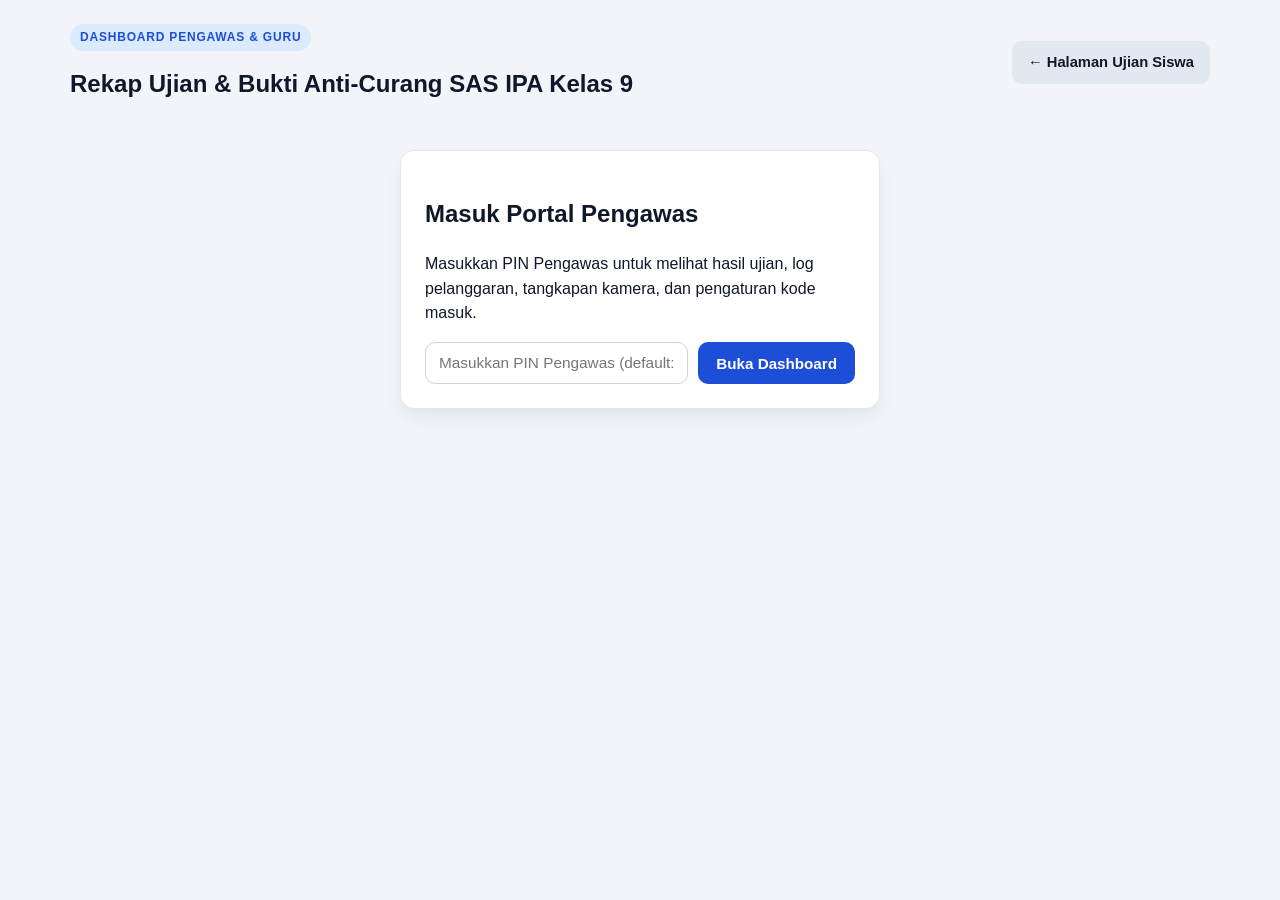
==== pengawas.html @ 6d98cfb7 "Initial commit: Aplikasi Ujian Anti-Curang SAS IPA Kelas 9" ====
<!DOCTYPE html>
<html lang="id">
<head>
  <meta charset="UTF-8" />
  <meta name="viewport" content="width=device-width, initial-scale=1.0" />
  <title>Portal Pengawas — SAS IPA Kelas 9</title>
  <link rel="stylesheet" href="css/styles.css" />
</head>
<body class="pengawas-body">
  <div class="pengawas-shell">
    <header class="pengawas-header">
      <div>
        <span class="hero-badge">DASHBOARD PENGAWAS & GURU</span>
        <h1>Rekap Ujian & Bukti Anti-Curang SAS IPA Kelas 9</h1>
      </div>
      <div class="header-actions">
        <a href="index.html" class="btn-secondary">← Halaman Ujian Siswa</a>
      </div>
    </header>

    <!-- Gate PIN Pengawas -->
    <section id="pin-gate" class="card pin-gate-card">
      <h2>Masuk Portal Pengawas</h2>
      <p>Masukkan PIN Pengawas untuk melihat hasil ujian, log pelanggaran, tangkapan kamera, dan pengaturan kode masuk.</p>
      <form id="pin-form" class="pin-form">
        <input type="password" id="teacher-pin-input" placeholder="Masukkan PIN Pengawas (default: GURU2026)" required />
        <button type="submit" class="btn-primary">Buka Dashboard</button>
      </form>
      <div id="pin-error" class="alert-error hidden mt-8"></div>
    </section>

    <!-- Konten Dashboard Pengawas -->
    <section id="dashboard-content" class="hidden">
      <!-- Pengaturan Ujian -->
      <div class="card config-card">
        <div class="card-header-inline">
          <h2>⚙️ Pengaturan Kode Masuk & Ujian</h2>
          <div class="toolbar-btns">
            <button type="button" id="btn-refresh-data" class="btn-outline-sm">↻ Muat Ulang</button>
            <button type="button" id="btn-export-csv" class="btn-primary btn-sm">⬇ Unduh Rekap CSV</button>
            <button type="button" id="btn-clear-data" class="btn-danger-sm">🗑 Hapus Data Uji Coba</button>
          </div>
        </div>
        <form id="config-form" class="config-grid">
          <div class="form-group">
            <label for="cfg-exam-code">Kode Masuk Siswa</label>
            <input type="text" id="cfg-exam-code" required style="text-transform: uppercase;" />
          </div>
          <div class="form-group">
            <label for="cfg-duration">Durasi (Menit)</label>
            <input type="number" id="cfg-duration" min="5" max="240" required />
          </div>
          <div class="form-group">
            <label for="cfg-show-score">Tampilkan Nilai ke Siswa</label>
            <select id="cfg-show-score">
              <option value="true">Ya, Tampilkan setelah selesai</option>
              <option value="false">Tidak, Hanya Pengawas yang melihat</option>
            </select>
          </div>
          <div class="form-group cfg-submit-wrap">
            <button type="submit" class="btn-secondary">Simpan Pengaturan</button>
          </div>
        </form>
        <div id="cfg-msg" class="mt-8"></div>
      </div>

      <!-- Statistik Ringkas -->
      <div class="stats-row">
        <div class="stat-card">
          <span>Total Peserta Mengumpulkan</span>
          <strong id="stat-total">0</strong>
        </div>
        <div class="stat-card">
          <span>Rata-rata Nilai</span>
          <strong id="stat-avg">0</strong>
        </div>
        <div class="stat-card">
          <span>Peserta Pernah Keluar Tab</span>
          <strong id="stat-warned">0</strong>
        </div>
        <div class="stat-card danger">
          <span>Dihentikan Otomatis (3x Curang)</span>
          <strong id="stat-autosubmitted">0</strong>
        </div>
      </div>

      <!-- Tabel Peserta -->
      <div class="card table-card">
        <h2>📊 Daftar Hasil & Pengawasan Peserta</h2>
        <div class="table-wrap">
          <table class="data-table">
            <thead>
              <tr>
                <th>No</th>
                <th>Nama</th>
                <th>Kelas</th>
                <th>Nilai</th>
                <th>Terjawab</th>
                <th>Pelanggaran</th>
                <th>Peringatan Kamera</th>
                <th>Status</th>
                <th>Bukti</th>
              </tr>
            </thead>
            <tbody id="submissions-tbody"></tbody>
          </table>
        </div>
      </div>
    </section>
  </div>

  <!-- Modal Detail Siswa -->
  <div id="detail-modal" class="modal-backdrop hidden">
    <div class="modal-card modal-lg">
      <div class="zoom-header">
        <h3 id="detail-title">Detail Pengawasan Siswa</h3>
        <button type="button" id="btn-close-detail" class="btn-outline-sm">✕ Tutup</button>
      </div>
      <div id="detail-body" class="detail-body"></div>
    </div>
  </div>

  <script type="module" src="js/pengawas.js"></script>
</body>
</html>
---- css/styles.css ----
:root {
  --bg: #f1f5f9;
  --surface: #ffffff;
  --surface-alt: #f8fafc;
  --border: #e2e8f0;
  --text: #0f172a;
  --text-muted: #475569;
  --primary: #1d4ed8;
  --primary-hover: #1e40af;
  --primary-soft: #dbeafe;
  --success: #15803d;
  --success-soft: #dcfce7;
  --warning: #b45309;
  --warning-soft: #fef3c7;
  --danger: #b91c1c;
  --danger-soft: #fee2e2;
  --shadow: 0 10px 25px -5px rgba(15, 23, 42, 0.08), 0 4px 10px -4px rgba(15, 23, 42, 0.04);
  --radius: 14px;
}

* {
  box-sizing: border-box;
}

body {
  margin: 0;
  font-family: "Inter", -apple-system, BlinkMacSystemFont, "Segoe UI", Roboto, sans-serif;
  background: var(--bg);
  color: var(--text);
  line-height: 1.55;
}

.hidden {
  display: none !important;
}

.mt-8 {
  margin-top: 8px;
}

.no-select {
  user-select: none;
  -webkit-user-select: none;
}

/* Buttons */
button, .btn-primary, .btn-secondary, .btn-outline-sm, .btn-danger-sm {
  font-family: inherit;
  cursor: pointer;
  border-radius: 10px;
  font-weight: 600;
  transition: all 0.16s ease;
  text-decoration: none;
  display: inline-flex;
  align-items: center;
  justify-content: center;
  gap: 6px;
}

.btn-primary {
  background: var(--primary);
  color: #fff;
  border: none;
  padding: 11px 18px;
  font-size: 0.95rem;
}
.btn-primary:hover { background: var(--primary-hover); }
.btn-primary:disabled { opacity: 0.55; cursor: not-allowed; }

.btn-lg { padding: 14px 22px; font-size: 1rem; }
.btn-sm { padding: 8px 14px; font-size: 0.85rem; }
.btn-block { width: 100%; }

.btn-secondary {
  background: #e2e8f0;
  color: var(--text);
  border: none;
  padding: 10px 16px;
  font-size: 0.92rem;
}
.btn-secondary:hover { background: #cbd5e1; }

.btn-outline-sm {
  background: #fff;
  color: var(--text);
  border: 1px solid var(--border);
  padding: 7px 12px;
  font-size: 0.84rem;
}
.btn-outline-sm:hover { background: var(--surface-alt); border-color: #94a3b8; }

.btn-danger-sm {
  background: var(--danger);
  color: #fff;
  border: none;
  padding: 8px 14px;
  font-size: 0.85rem;
}
.btn-danger-sm:hover { background: #991b1b; }

/* Card */
.card {
  background: var(--surface);
  border: 1px solid var(--border);
  border-radius: var(--radius);
  box-shadow: var(--shadow);
  padding: 24px;
}

/* =========================================================
   LOGIN VIEW
========================================================= */
.login-shell {
  max-width: 1140px;
  margin: 0 auto;
  padding: 28px 20px 48px;
}

.exam-hero {
  background: linear-gradient(135deg, #0f172a 0%, #1e3a8a 100%);
  color: #fff;
  border-radius: 18px;
  padding: 28px 32px;
  margin-bottom: 24px;
  box-shadow: var(--shadow);
}

.hero-badge {
  display: inline-block;
  background: rgba(255, 255, 255, 0.16);
  color: #e0f2fe;
  font-size: 0.75rem;
  font-weight: 700;
  letter-spacing: 0.8px;
  padding: 4px 10px;
  border-radius: 999px;
  margin-bottom: 10px;
}

.exam-hero h1 {
  margin: 0 0 6px;
  font-size: 1.75rem;
}

.hero-sub {
  margin: 0 0 16px;
  color: #cbd5e1;
  font-size: 1rem;
}

.hero-chips {
  display: flex;
  flex-wrap: wrap;
  gap: 10px;
}

.hero-chips span {
  background: rgba(255, 255, 255, 0.12);
  border: 1px solid rgba(255, 255, 255, 0.2);
  padding: 6px 12px;
  border-radius: 999px;
  font-size: 0.84rem;
  font-weight: 500;
}

.login-grid {
  display: grid;
  grid-template-columns: 1.12fr 0.88fr;
  gap: 24px;
  align-items: start;
}

.card-header h2 {
  margin: 0 0 4px;
  font-size: 1.25rem;
}
.card-header p {
  margin: 0 0 18px;
  color: var(--text-muted);
  font-size: 0.92rem;
}

.form-group {
  margin-bottom: 16px;
}

.form-group label {
  display: block;
  font-weight: 600;
  font-size: 0.9rem;
  margin-bottom: 6px;
}

.req { color: var(--danger); }

.form-group input,
.form-group select {
  width: 100%;
  padding: 11px 13px;
  border: 1.5px solid #cbd5e1;
  border-radius: 10px;
  font-size: 0.96rem;
  font-family: inherit;
  background: #fff;
  color: var(--text);
}

.form-group input:focus,
.form-group select:focus {
  outline: none;
  border-color: var(--primary);
  box-shadow: 0 0 0 3px rgba(29, 78, 216, 0.14);
}

.hint {
  display: block;
  margin-top: 5px;
  color: var(--text-muted);
  font-size: 0.82rem;
}

.rules-box {
  background: #fffbeb;
  border: 1px solid #fde68a;
  border-radius: 12px;
  padding: 14px 16px;
  margin: 16px 0;
}

.rules-box h3 {
  margin: 0 0 8px;
  font-size: 0.95rem;
  color: #92400e;
}

.rules-box ul {
  margin: 0;
  padding-left: 18px;
  font-size: 0.86rem;
  color: #78350f;
}

.rules-box li + li {
  margin-top: 5px;
}

.form-check {
  display: flex;
  align-items: flex-start;
  gap: 10px;
  margin: 14px 0 18px;
  font-size: 0.88rem;
}
.form-check input {
  margin-top: 4px;
  width: 18px;
  height: 18px;
  accent-color: var(--primary);
}

.alert-error {
  background: var(--danger-soft);
  color: var(--danger);
  border: 1px solid #fecaca;
  padding: 10px 14px;
  border-radius: 10px;
  font-size: 0.9rem;
  font-weight: 500;
  margin-bottom: 14px;
}

.alert-success {
  background: var(--success-soft);
  color: var(--success);
  border: 1px solid #bbf7d0;
  padding: 10px 14px;
  border-radius: 10px;
  font-size: 0.9rem;
  font-weight: 500;
}

.login-footer-links {
  margin-top: 16px;
  text-align: center;
  border-top: 1px solid var(--border);
  padding-top: 14px;
}

.teacher-link {
  color: var(--text-muted);
  font-size: 0.86rem;
  text-decoration: none;
  font-weight: 600;
}
.teacher-link:hover { color: var(--primary); text-decoration: underline; }

/* Setup Camera Box */
.camera-preview-box {
  position: relative;
  background: #0f172a;
  border-radius: 12px;
  overflow: hidden;
  aspect-ratio: 4 / 3;
  display: flex;
  align-items: center;
  justify-content: center;
  margin-bottom: 18px;
}

.camera-preview-box video {
  width: 100%;
  height: 100%;
  object-fit: cover;
  transform: scaleX(-1);
}

.camera-placeholder {
  position: absolute;
  inset: 0;
  display: flex;
  flex-direction: column;
  align-items: center;
  justify-content: center;
  color: #e2e8f0;
  text-align: center;
  padding: 20px;
  background: rgba(15, 23, 42, 0.92);
}

.cam-icon {
  font-size: 2.4rem;
  margin-bottom: 8px;
}

.cam-live-badge {
  position: absolute;
  top: 12px;
  left: 12px;
  background: rgba(15, 23, 42, 0.78);
  color: #fff;
  padding: 4px 10px;
  border-radius: 999px;
  font-size: 0.75rem;
  font-weight: 700;
  display: inline-flex;
  align-items: center;
  gap: 6px;
}

.rec-dot {
  width: 8px;
  height: 8px;
  border-radius: 50%;
  background: #ef4444;
  display: inline-block;
  animation: pulseDot 1.2s infinite;
}

@keyframes pulseDot {
  0%, 100% { opacity: 1; transform: scale(1); }
  50% { opacity: 0.4; transform: scale(0.8); }
}

.check-status-list {
  display: flex;
  flex-direction: column;
  gap: 12px;
}

.check-item {
  display: flex;
  align-items: center;
  gap: 12px;
  background: var(--surface-alt);
  border: 1px solid var(--border);
  border-radius: 10px;
  padding: 11px 13px;
}

.check-item > div {
  flex: 1;
}

.check-item strong {
  display: block;
  font-size: 0.9rem;
}

.check-item small {
  color: var(--text-muted);
  font-size: 0.8rem;
}

.status-pill {
  font-size: 0.74rem;
  font-weight: 700;
  padding: 4px 9px;
  border-radius: 999px;
  white-space: nowrap;
}
.status-pill.pending { background: var(--warning-soft); color: var(--warning); }
.status-pill.ready { background: var(--success-soft); color: var(--success); }
.status-pill.error { background: var(--danger-soft); color: var(--danger); }

/* =========================================================
   EXAM VIEW
========================================================= */
.exam-topbar {
  position: sticky;
  top: 0;
  z-index: 50;
  background: #0f172a;
  color: #fff;
  padding: 12px 22px;
  display: flex;
  align-items: center;
  justify-content: space-between;
  gap: 16px;
  box-shadow: 0 4px 12px rgba(15, 23, 42, 0.2);
}

.topbar-left {
  display: flex;
  align-items: center;
  gap: 14px;
}

.brand-mini {
  background: var(--primary);
  color: #fff;
  font-weight: 800;
  font-size: 0.85rem;
  padding: 6px 10px;
  border-radius: 8px;
  letter-spacing: 0.5px;
}

.student-badge {
  display: flex;
  flex-direction: column;
  line-height: 1.2;
}
.student-badge strong { font-size: 0.95rem; }
.student-badge span { font-size: 0.78rem; color: #94a3b8; }

.topbar-center {
  display: flex;
  align-items: center;
  gap: 12px;
}

.violation-pill {
  padding: 7px 14px;
  border-radius: 999px;
  font-size: 0.86rem;
  display: inline-flex;
  align-items: center;
  gap: 6px;
  font-weight: 600;
}
.violation-pill.level-0 { background: rgba(22, 163, 74, 0.2); color: #86efac; border: 1px solid rgba(134, 239, 172, 0.35); }
.violation-pill.level-1 { background: rgba(234, 179, 8, 0.25); color: #fde047; border: 1px solid rgba(253, 224, 71, 0.5); }
.violation-pill.level-2 { background: rgba(239, 68, 68, 0.35); color: #fecaca; border: 1px solid #f87171; animation: pulseDot 1s infinite; }

.timer-pill {
  background: rgba(255, 255, 255, 0.12);
  border: 1px solid rgba(255, 255, 255, 0.2);
  padding: 7px 14px;
  border-radius: 999px;
  display: inline-flex;
  align-items: center;
  gap: 6px;
  font-size: 0.95rem;
}
.timer-pill.urgent {
  background: #dc2626;
  border-color: #fca5a5;
}

.topbar-right {
  display: flex;
  align-items: center;
  gap: 10px;
}

.exam-workspace {
  max-width: 1280px;
  margin: 22px auto;
  padding: 0 20px 36px;
  display: grid;
  grid-template-columns: 1fr 330px;
  gap: 22px;
  align-items: start;
}

.question-panel {
  padding: 26px 28px;
}

.question-header {
  display: flex;
  align-items: center;
  justify-content: space-between;
  border-bottom: 1px solid var(--border);
  padding-bottom: 14px;
  margin-bottom: 20px;
}

.q-meta {
  display: flex;
  align-items: center;
  gap: 10px;
}

.q-number-badge {
  background: var(--primary-soft);
  color: var(--primary);
  font-weight: 800;
  padding: 6px 12px;
  border-radius: 8px;
  font-size: 0.92rem;
}

.q-chapter-badge {
  background: var(--surface-alt);
  color: var(--text-muted);
  border: 1px solid var(--border);
  font-weight: 600;
  padding: 5px 10px;
  border-radius: 8px;
  font-size: 0.82rem;
}

.btn-flag {
  background: #fff;
  border: 1.5px solid #cbd5e1;
  color: var(--text-muted);
  padding: 7px 12px;
  font-size: 0.84rem;
}
.btn-flag.flagged {
  background: var(--warning-soft);
  border-color: #f59e0b;
  color: #92400e;
}

.q-text {
  font-size: 1.08rem;
  font-weight: 500;
  margin: 0 0 18px;
  color: var(--text);
}

.q-image-container {
  background: var(--surface-alt);
  border: 1px solid var(--border);
  border-radius: 12px;
  padding: 14px;
  margin-bottom: 20px;
  text-align: center;
}

.q-image-note {
  font-size: 0.82rem;
  font-weight: 600;
  color: var(--primary);
  margin-bottom: 8px;
}

.q-image-container img {
  max-width: 100%;
  max-height: 360px;
  object-fit: contain;
  border-radius: 8px;
  display: block;
  margin: 0 auto 10px;
  background: #fff;
}

.btn-zoom-img {
  background: #fff;
  border: 1px solid var(--border);
  color: var(--text-muted);
  padding: 6px 12px;
  font-size: 0.82rem;
}
.btn-zoom-img:hover { color: var(--primary); border-color: var(--primary); }

.q-options {
  display: flex;
  flex-direction: column;
  gap: 11px;
}

.option-btn {
  display: flex;
  align-items: flex-start;
  gap: 14px;
  text-align: left;
  width: 100%;
  padding: 14px 16px;
  background: #fff;
  border: 1.5px solid var(--border);
  border-radius: 12px;
  font-size: 0.98rem;
  font-weight: 400;
  color: var(--text);
  justify-content: flex-start;
}

.option-btn:hover {
  border-color: #93c5fd;
  background: #f8fafc;
}

.option-btn.selected {
  border-color: var(--primary);
  background: #eff6ff;
  box-shadow: 0 0 0 2px rgba(29, 78, 216, 0.14);
}

.opt-letter {
  width: 30px;
  height: 30px;
  min-width: 30px;
  border-radius: 8px;
  background: var(--surface-alt);
  border: 1px solid #cbd5e1;
  display: inline-flex;
  align-items: center;
  justify-content: center;
  font-weight: 700;
  font-size: 0.9rem;
}

.option-btn.selected .opt-letter {
  background: var(--primary);
  border-color: var(--primary);
  color: #fff;
}

.question-footer {
  display: flex;
  align-items: center;
  justify-content: space-between;
  margin-top: 26px;
  padding-top: 18px;
  border-top: 1px solid var(--border);
}

.progress-text {
  font-size: 0.9rem;
  font-weight: 600;
  color: var(--text-muted);
}

/* Sidebar */
.exam-sidebar {
  display: flex;
  flex-direction: column;
  gap: 18px;
  position: sticky;
  top: 76px;
}

.proctor-widget {
  padding: 14px;
}

.proctor-widget-header {
  display: flex;
  align-items: center;
  justify-content: space-between;
  margin-bottom: 10px;
  font-size: 0.78rem;
  font-weight: 700;
}

.live-indicator {
  display: inline-flex;
  align-items: center;
  gap: 6px;
  color: var(--danger);
}

.snap-count {
  color: var(--text-muted);
  background: var(--surface-alt);
  padding: 2px 8px;
  border-radius: 999px;
  border: 1px solid var(--border);
}

.proctor-video-wrap {
  position: relative;
  border-radius: 10px;
  overflow: hidden;
  background: #0f172a;
  aspect-ratio: 4 / 3;
}

.proctor-video-wrap video {
  width: 100%;
  height: 100%;
  object-fit: cover;
  transform: scaleX(-1);
}

.camera-alert-banner {
  position: absolute;
  bottom: 0;
  left: 0;
  right: 0;
  background: rgba(185, 28, 28, 0.92);
  color: #fff;
  font-size: 0.76rem;
  font-weight: 600;
  padding: 6px 8px;
  text-align: center;
}

.proctor-status-bar {
  margin-top: 8px;
  font-size: 0.8rem;
  font-weight: 600;
}
.proctor-ok { color: var(--success); }
.proctor-warn { color: var(--danger); }

.nav-widget {
  padding: 16px;
}
.nav-header h3 {
  margin: 0 0 12px;
  font-size: 0.95rem;
}

.question-nav-grid {
  display: grid;
  grid-template-columns: repeat(5, 1fr);
  gap: 7px;
}

.nav-num-btn {
  padding: 8px 0;
  border-radius: 8px;
  border: 1px solid var(--border);
  background: #fff;
  font-size: 0.84rem;
  font-weight: 700;
  color: var(--text);
}
.nav-num-btn:hover { border-color: var(--primary); }
.nav-num-btn.answered { background: var(--primary); color: #fff; border-color: var(--primary); }
.nav-num-btn.flagged { background: #f59e0b; color: #fff; border-color: #d97706; }
.nav-num-btn.current { box-shadow: 0 0 0 2.5px #0f172a; }

.nav-legend {
  display: flex;
  justify-content: space-between;
  margin-top: 12px;
  padding-top: 10px;
  border-top: 1px solid var(--border);
  font-size: 0.76rem;
  color: var(--text-muted);
}

.dot {
  display: inline-block;
  width: 10px;
  height: 10px;
  border-radius: 3px;
  margin-right: 4px;
}
.dot.answered { background: var(--primary); }
.dot.flagged { background: #f59e0b; }
.dot.empty { background: #fff; border: 1px solid #cbd5e1; }

/* =========================================================
   VIOLATION OVERLAY & MODALS
========================================================= */
.violation-overlay {
  position: fixed;
  inset: 0;
  z-index: 9999;
  background: rgba(127, 29, 29, 0.95);
  display: flex;
  align-items: center;
  justify-content: center;
  padding: 20px;
  backdrop-filter: blur(6px);
}

.violation-modal {
  background: #fff;
  border-radius: 20px;
  max-width: 520px;
  width: 100%;
  padding: 32px 28px;
  text-align: center;
  box-shadow: 0 25px 50px rgba(0, 0, 0, 0.45);
  border: 4px solid #ef4444;
}

.siren-pulse {
  font-size: 3.4rem;
  margin-bottom: 8px;
  animation: pulseDot 0.7s infinite;
}

.violation-modal h2 {
  margin: 0 0 10px;
  color: var(--danger);
  font-size: 1.5rem;
}

.violation-msg {
  color: var(--text);
  font-size: 1rem;
  margin: 0 0 18px;
}

.violation-counter-big {
  display: inline-block;
  background: var(--danger-soft);
  color: var(--danger);
  border: 1px solid #fca5a5;
  padding: 10px 20px;
  border-radius: 12px;
  font-size: 1.15rem;
  font-weight: 700;
  margin-bottom: 14px;
}

.violation-warning-note {
  font-size: 0.9rem;
  color: var(--text-muted);
  margin: 0 0 22px;
}

.btn-ack-alarm {
  background: var(--danger);
  color: #fff;
  border: none;
  padding: 14px 24px;
  font-size: 1rem;
  width: 100%;
  border-radius: 12px;
}
.btn-ack-alarm:hover { background: #991b1b; }

.modal-backdrop {
  position: fixed;
  inset: 0;
  z-index: 9000;
  background: rgba(15, 23, 42, 0.72);
  display: flex;
  align-items: center;
  justify-content: center;
  padding: 20px;
}

.modal-card {
  background: #fff;
  border-radius: 16px;
  padding: 24px;
  max-width: 460px;
  width: 100%;
  box-shadow: var(--shadow);
}
.modal-card.modal-lg {
  max-width: 820px;
  max-height: 90vh;
  overflow-y: auto;
}

.modal-actions {
  display: flex;
  justify-content: flex-end;
  gap: 10px;
  margin-top: 20px;
}

.zoom-modal-card {
  background: #fff;
  border-radius: 16px;
  padding: 18px;
  max-width: 920px;
  max-height: 92vh;
  width: 100%;
  display: flex;
  flex-direction: column;
  gap: 12px;
}

.zoom-header {
  display: flex;
  align-items: center;
  justify-content: space-between;
}

.zoom-modal-card img {
  max-width: 100%;
  max-height: 78vh;
  object-fit: contain;
}

/* =========================================================
   RESULT VIEW
========================================================= */
.result-shell {
  max-width: 860px;
  margin: 32px auto;
  padding: 0 20px 48px;
}

.result-banner {
  border-radius: 14px;
  padding: 24px;
  text-align: center;
  margin-bottom: 22px;
}
.result-banner.success { background: var(--success-soft); color: #14532d; border: 1px solid #bbf7d0; }
.result-banner.violation { background: var(--danger-soft); color: #7f1d1d; border: 1px solid #fecaca; }

.result-icon { font-size: 2.8rem; margin-bottom: 6px; }
.result-banner h1 { margin: 0 0 6px; font-size: 1.55rem; }
.result-banner p { margin: 0; font-size: 0.96rem; }

.result-summary-grid {
  display: grid;
  grid-template-columns: repeat(3, 1fr);
  gap: 12px;
  margin-bottom: 22px;
}

.summary-box {
  background: var(--surface-alt);
  border: 1px solid var(--border);
  border-radius: 12px;
  padding: 14px;
}
.summary-box span { display: block; font-size: 0.78rem; color: var(--text-muted); margin-bottom: 4px; }
.summary-box strong { font-size: 1rem; color: var(--text); }
.score-highlight { font-size: 1.4rem !important; color: var(--primary) !important; }

.result-log-section h3 { margin: 0 0 10px; font-size: 1.05rem; }

.res-log-list {
  display: flex;
  flex-direction: column;
  gap: 8px;
  margin-bottom: 16px;
}

.log-item {
  background: var(--surface-alt);
  border-left: 4px solid var(--primary);
  padding: 9px 12px;
  border-radius: 6px;
  font-size: 0.86rem;
}
.log-item.danger { border-left-color: var(--danger); background: #fef2f2; }
.log-item.warn { border-left-color: #f59e0b; background: #fffbeb; }

.res-snapshots-grid {
  display: grid;
  grid-template-columns: repeat(auto-fill, minmax(150px, 1fr));
  gap: 10px;
}

.snap-thumb {
  border: 1px solid var(--border);
  border-radius: 10px;
  overflow: hidden;
  background: #fff;
  font-size: 0.74rem;
}
.snap-thumb img {
  width: 100%;
  aspect-ratio: 4 / 3;
  object-fit: cover;
  display: block;
}
.snap-thumb div {
  padding: 6px 8px;
  color: var(--text-muted);
}

.result-actions {
  display: flex;
  justify-content: space-between;
  align-items: center;
  margin-top: 22px;
  padding-top: 16px;
  border-top: 1px solid var(--border);
}

/* =========================================================
   PENGAWAS / TEACHER PORTAL
========================================================= */
.pengawas-shell {
  max-width: 1180px;
  margin: 0 auto;
  padding: 24px 20px 56px;
}

.pengawas-header {
  display: flex;
  align-items: center;
  justify-content: space-between;
  gap: 16px;
  margin-bottom: 22px;
}
.pengawas-header h1 { margin: 4px 0 0; font-size: 1.5rem; }
.pengawas-header .hero-badge { background: var(--primary-soft); color: var(--primary); }

.pin-gate-card {
  max-width: 480px;
  margin: 48px auto;
}
.pin-form {
  display: flex;
  gap: 10px;
  margin-top: 14px;
}
.pin-form input {
  flex: 1;
  padding: 11px 13px;
  border: 1.5px solid #cbd5e1;
  border-radius: 10px;
  font-size: 0.96rem;
}

.card-header-inline {
  display: flex;
  align-items: center;
  justify-content: space-between;
  flex-wrap: wrap;
  gap: 12px;
  margin-bottom: 16px;
}
.card-header-inline h2 { margin: 0; font-size: 1.15rem; }
.toolbar-btns { display: flex; gap: 8px; flex-wrap: wrap; }

.config-grid {
  display: grid;
  grid-template-columns: repeat(4, 1fr);
  gap: 14px;
  align-items: end;
}
.cfg-submit-wrap { margin-bottom: 16px; }

.stats-row {
  display: grid;
  grid-template-columns: repeat(4, 1fr);
  gap: 14px;
  margin: 18px 0;
}
.stat-card {
  background: #fff;
  border: 1px solid var(--border);
  border-radius: 12px;
  padding: 16px;
  box-shadow: var(--shadow);
}
.stat-card span { display: block; font-size: 0.8rem; color: var(--text-muted); }
.stat-card strong { font-size: 1.6rem; color: var(--text); }
.stat-card.danger strong { color: var(--danger); }

.table-card h2 { margin: 0 0 14px; font-size: 1.15rem; }
.table-wrap { overflow-x: auto; }

.data-table {
  width: 100%;
  border-collapse: collapse;
  font-size: 0.9rem;
}
.data-table th, .data-table td {
  text-align: left;
  padding: 11px 12px;
  border-bottom: 1px solid var(--border);
}
.data-table th {
  background: var(--surface-alt);
  font-weight: 700;
  color: var(--text-muted);
  font-size: 0.82rem;
}

.badge-ok { background: var(--success-soft); color: var(--success); padding: 3px 9px; border-radius: 999px; font-size: 0.78rem; font-weight: 700; }
.badge-warn { background: var(--warning-soft); color: var(--warning); padding: 3px 9px; border-radius: 999px; font-size: 0.78rem; font-weight: 700; }
.badge-danger { background: var(--danger-soft); color: var(--danger); padding: 3px 9px; border-radius: 999px; font-size: 0.78rem; font-weight: 700; }

.detail-body { margin-top: 14px; }

@media (max-width: 960px) {
  .login-grid { grid-template-columns: 1fr; }
  .exam-workspace { grid-template-columns: 1fr; }
  .exam-sidebar { position: static; }
  .config-grid, .stats-row { grid-template-columns: repeat(2, 1fr); }
  .result-summary-grid { grid-template-columns: repeat(2, 1fr); }
}

@media (max-width: 600px) {
  .exam-topbar { flex-wrap: wrap; padding: 10px 14px; }
  .config-grid, .stats-row, .result-summary-grid { grid-template-columns: 1fr; }
}
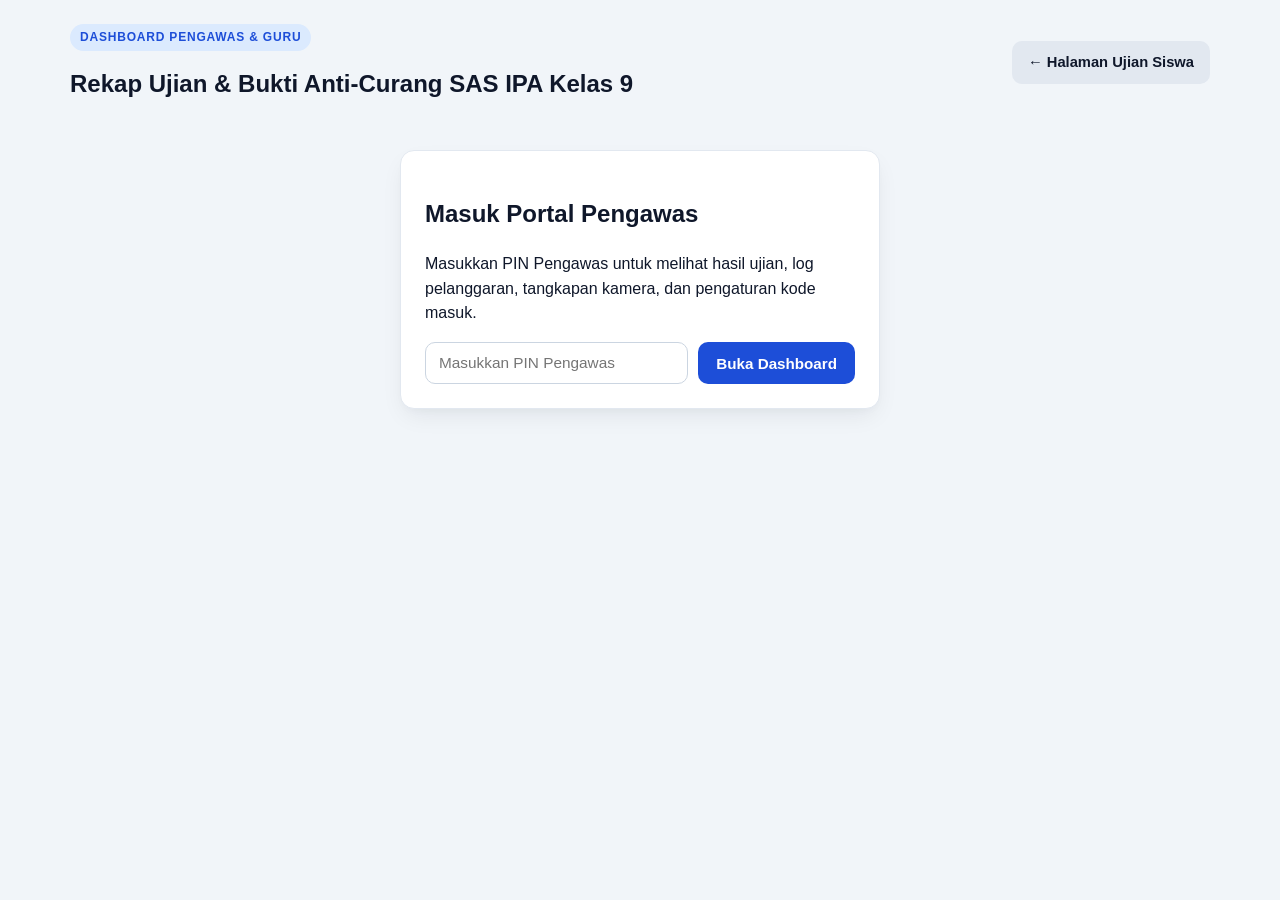
==== commit b2b780d2: "Fix: sembunyikan petunjuk PIN default pada Portal Pengawas" ====
--- a/pengawas.html
+++ b/pengawas.html
@@ -23,7 +23,7 @@
       <h2>Masuk Portal Pengawas</h2>
       <p>Masukkan PIN Pengawas untuk melihat hasil ujian, log pelanggaran, tangkapan kamera, dan pengaturan kode masuk.</p>
       <form id="pin-form" class="pin-form">
-        <input type="password" id="teacher-pin-input" placeholder="Masukkan PIN Pengawas (default: GURU2026)" required />
+        <input type="password" id="teacher-pin-input" placeholder="Masukkan PIN Pengawas" required />
         <button type="submit" class="btn-primary">Buka Dashboard</button>
       </form>
       <div id="pin-error" class="alert-error hidden mt-8"></div>
@@ -34,11 +34,12 @@
       <!-- Pengaturan Ujian -->
       <div class="card config-card">
         <div class="card-header-inline">
-          <h2>⚙️ Pengaturan Kode Masuk & Ujian</h2>
+          <h2>⚙️ Pengaturan Kode Masuk, Ujian & Google Spreadsheet</h2>
           <div class="toolbar-btns">
+            <button type="button" id="btn-open-tutorial" class="btn-outline-sm">📖 Tutorial Spreadsheet</button>
             <button type="button" id="btn-refresh-data" class="btn-outline-sm">↻ Muat Ulang</button>
             <button type="button" id="btn-export-csv" class="btn-primary btn-sm">⬇ Unduh Rekap CSV</button>
-            <button type="button" id="btn-clear-data" class="btn-danger-sm">🗑 Hapus Data Uji Coba</button>
+            <button type="button" id="btn-clear-data" class="btn-danger-sm">🗑 Hapus Data Lokal</button>
           </div>
         </div>
         <form id="config-form" class="config-grid">
@@ -59,6 +60,21 @@
           </div>
           <div class="form-group cfg-submit-wrap">
             <button type="submit" class="btn-secondary">Simpan Pengaturan</button>
+          </div>
+          <div class="form-group cfg-sheet-row">
+            <label for="cfg-spreadsheet-url">URL Web App Google Spreadsheet (Apps Script `/exec`)</label>
+            <div class="sheet-url-wrap">
+              <input
+                type="url"
+                id="cfg-spreadsheet-url"
+                placeholder="https://script.google.com/macros/s/.../exec"
+              />
+              <button type="button" id="btn-test-sheet" class="btn-outline-sm">🔗 Tes Koneksi</button>
+              <button type="button" id="btn-copy-config" class="btn-outline-sm">📋 Salin Config GitHub</button>
+            </div>
+            <small class="hint">
+              Agar semua HP/laptop siswa di GitHub Pages otomatis mengirim jawaban ke Spreadsheet ini, tempel URL di atas ke file <code>data/config.json</code> lalu push ke GitHub.
+            </small>
           </div>
         </form>
         <div id="cfg-msg" class="mt-8"></div>
@@ -86,7 +102,10 @@
 
       <!-- Tabel Peserta -->
       <div class="card table-card">
-        <h2>📊 Daftar Hasil & Pengawasan Peserta</h2>
+        <div class="card-header-inline">
+          <h2>📊 Daftar Hasil & Pengawasan Peserta</h2>
+          <span id="sync-status-badge" class="status-pill pending">Mode Lokal</span>
+        </div>
         <div class="table-wrap">
           <table class="data-table">
             <thead>
@@ -99,7 +118,7 @@
                 <th>Pelanggaran</th>
                 <th>Peringatan Kamera</th>
                 <th>Status</th>
-                <th>Bukti</th>
+                <th>Jawaban & Bukti</th>
               </tr>
             </thead>
             <tbody id="submissions-tbody"></tbody>
@@ -107,6 +126,33 @@
         </div>
       </div>
     </section>
+  </div>
+
+  <!-- Modal Tutorial Google Spreadsheet -->
+  <div id="tutorial-modal" class="modal-backdrop hidden">
+    <div class="modal-card modal-lg">
+      <div class="zoom-header">
+        <h3>📖 Tutorial Menyambungkan Google Spreadsheet</h3>
+        <button type="button" id="btn-close-tutorial" class="btn-outline-sm">✕ Tutup</button>
+      </div>
+      <div class="tutorial-body">
+        <ol class="tutorial-steps">
+          <li>Buka <strong>Google Sheets</strong> (<a href="https://sheets.google.com" target="_blank" rel="noopener">sheets.google.com</a>) dan buat Spreadsheet baru (misal: <em>Rekap SAS IPA Kelas 9</em>).</li>
+          <li>Klik menu <strong>Ekstensi (Extensions) → Apps Script</strong>, lalu hapus semua kode bawaan.</li>
+          <li>
+            Klik tombol di bawah untuk menyalin kode Apps Script, lalu tempel ke editor Apps Script dan simpan (<code>Ctrl+S</code> / <code>Cmd+S</code>):
+            <div class="mt-8">
+              <button type="button" id="btn-copy-gas" class="btn-primary btn-sm">📋 Salin Kode Apps Script (Code.gs)</button>
+              <span id="gas-copy-status" class="hint" style="display:inline;margin-left:8px;"></span>
+            </div>
+          </li>
+          <li>Klik <strong>Terapkan (Deploy) → Deployment baru (New deployment)</strong> → pilih jenis <strong>Aplikasi Web (Web app)</strong>.</li>
+          <li>Atur <strong>Jalankan sebagai</strong> = <em>Saya (Me)</em> dan <strong>Yang memiliki akses</strong> = <em>Siapa saja (Anyone)</em> → klik <strong>Terapkan (Deploy)</strong> dan izinkan akses.</li>
+          <li>Salin <strong>URL Web App</strong> yang berakhiran <code>/exec</code>, lalu tempel di kolom <em>URL Web App Google Spreadsheet</em> pada halaman ini dan klik <strong>Tes Koneksi</strong>.</li>
+          <li><strong>Jika memakai GitHub Pages:</strong> klik <em>Salin Config GitHub</em> lalu tempel ke file <code>data/config.json</code> di repositori GitHub Anda (<code>elsaayuningthiaswahyudi/IPA9SAS</code>) agar seluruh perangkat siswa otomatis terhubung.</li>
+        </ol>
+      </div>
+    </div>
   </div>
 
   <!-- Modal Detail Siswa -->
--- a/css/styles.css
+++ b/css/styles.css
@@ -1094,6 +1094,75 @@
 
 .detail-body { margin-top: 14px; }
 
+.cfg-sheet-row {
+  grid-column: 1 / -1;
+  margin-bottom: 4px;
+}
+
+.sheet-url-wrap {
+  display: flex;
+  gap: 8px;
+  flex-wrap: wrap;
+}
+
+.sheet-url-wrap input {
+  flex: 1;
+  min-width: 240px;
+}
+
+.tutorial-body {
+  margin-top: 12px;
+}
+
+.tutorial-steps {
+  padding-left: 20px;
+  margin: 0;
+  display: flex;
+  flex-direction: column;
+  gap: 10px;
+  font-size: 0.94rem;
+}
+
+.answers-grid {
+  display: grid;
+  grid-template-columns: repeat(10, 1fr);
+  gap: 6px;
+  margin-bottom: 14px;
+}
+
+.ans-cell {
+  border: 1px solid var(--border);
+  border-radius: 8px;
+  padding: 5px 4px;
+  text-align: center;
+  font-size: 0.78rem;
+  display: flex;
+  flex-direction: column;
+  line-height: 1.2;
+}
+
+.ans-cell span {
+  font-size: 0.68rem;
+  color: var(--text-muted);
+}
+
+.ans-correct {
+  background: var(--success-soft);
+  border-color: #86efac;
+  color: #14532d;
+}
+
+.ans-wrong {
+  background: var(--danger-soft);
+  border-color: #fca5a5;
+  color: #7f1d1d;
+}
+
+.ans-empty {
+  background: var(--surface-alt);
+  color: var(--text-muted);
+}
+
 @media (max-width: 960px) {
   .login-grid { grid-template-columns: 1fr; }
   .exam-workspace { grid-template-columns: 1fr; }
